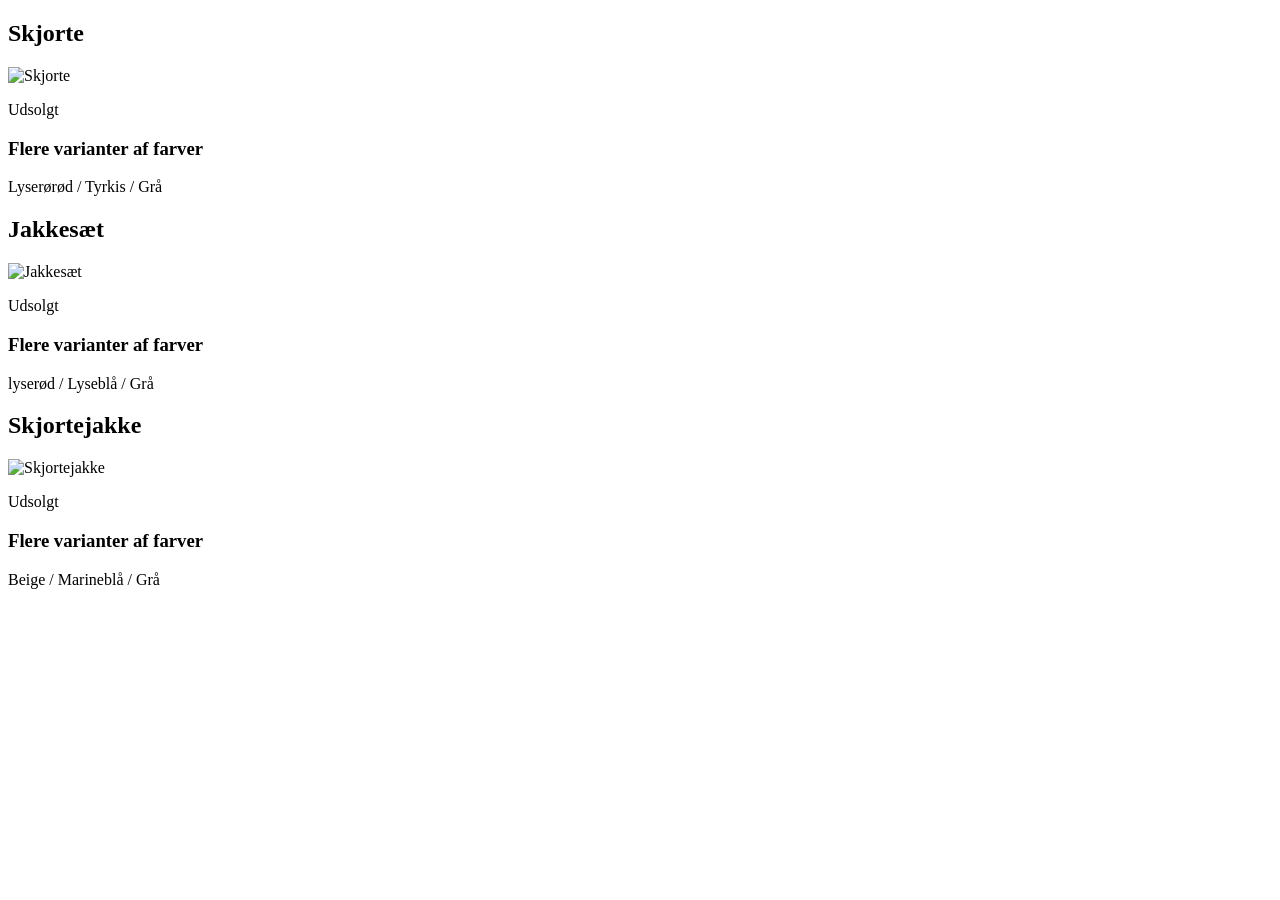
==== index.html @ 9212ca9c "Add files via upload" ====
<!doctype html>
<html lang="da">

<head>
    <meta charset="UTF-8" />
    <meta name="viewport" content="width=device-width, initial-scale=1.0" />
    <link rel="stylesheet" href="style.css" />
    <script src="index.js" defer></script>
    <title>Index</title>
    <meta name="robots" content="noindex">
</head>

<body>
    <section id="product_list">
        <article class="card">
            <h2>Skjorte</h2>
            <div class="imageContainer">
                <img src="images/pexels-onkar-salvi-28181962-11100267.jpg" alt="Skjorte" />
                <p>Udsolgt</p>
            </div>
            <h3>Flere varianter af farver</h3>
            <p>Lyserørød / Tyrkis / Grå</p>
        </article>
        <article class="card soldOut">
            <h2>Jakkesæt</h2>
            <div class="imageContainer">
                <img src="images/pexels-tima-miroshnichenko-7203479.jpg" alt="Jakkesæt" />
                <p>Udsolgt</p>
            </div>
            <h3>Flere varianter af farver</h3>
            <p>lyserød / Lyseblå / Grå</p>
        </article>
        <article class="card">
            <h2>Skjortejakke</h2>
            <div class="imageContainer">
                <img src="images/pexels-ivan-s-7671168.jpg" alt="Skjortejakke" />
                <p>Udsolgt</p>
            </div>
            <h3>Flere varianter af farver</h3>
            <p>Beige / Marineblå / Grå</p>
        </article>

    </section>
</body>
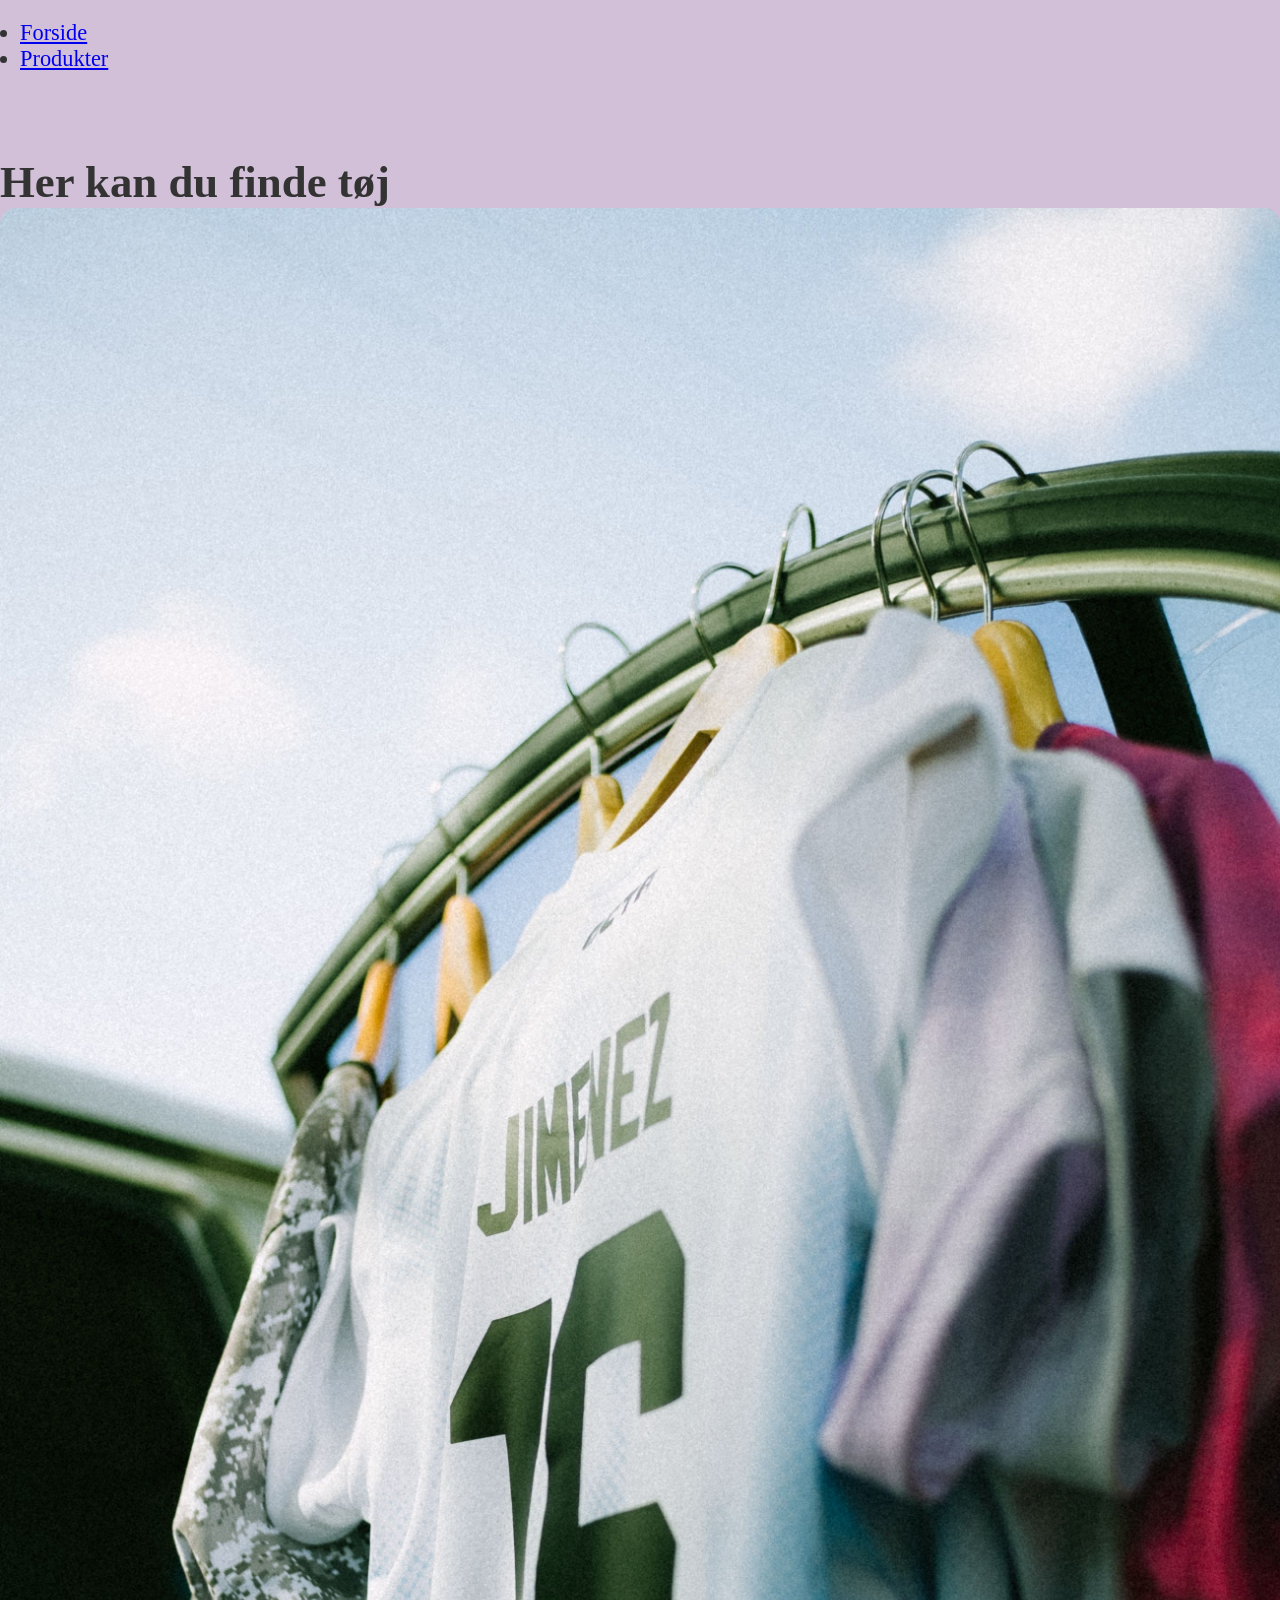
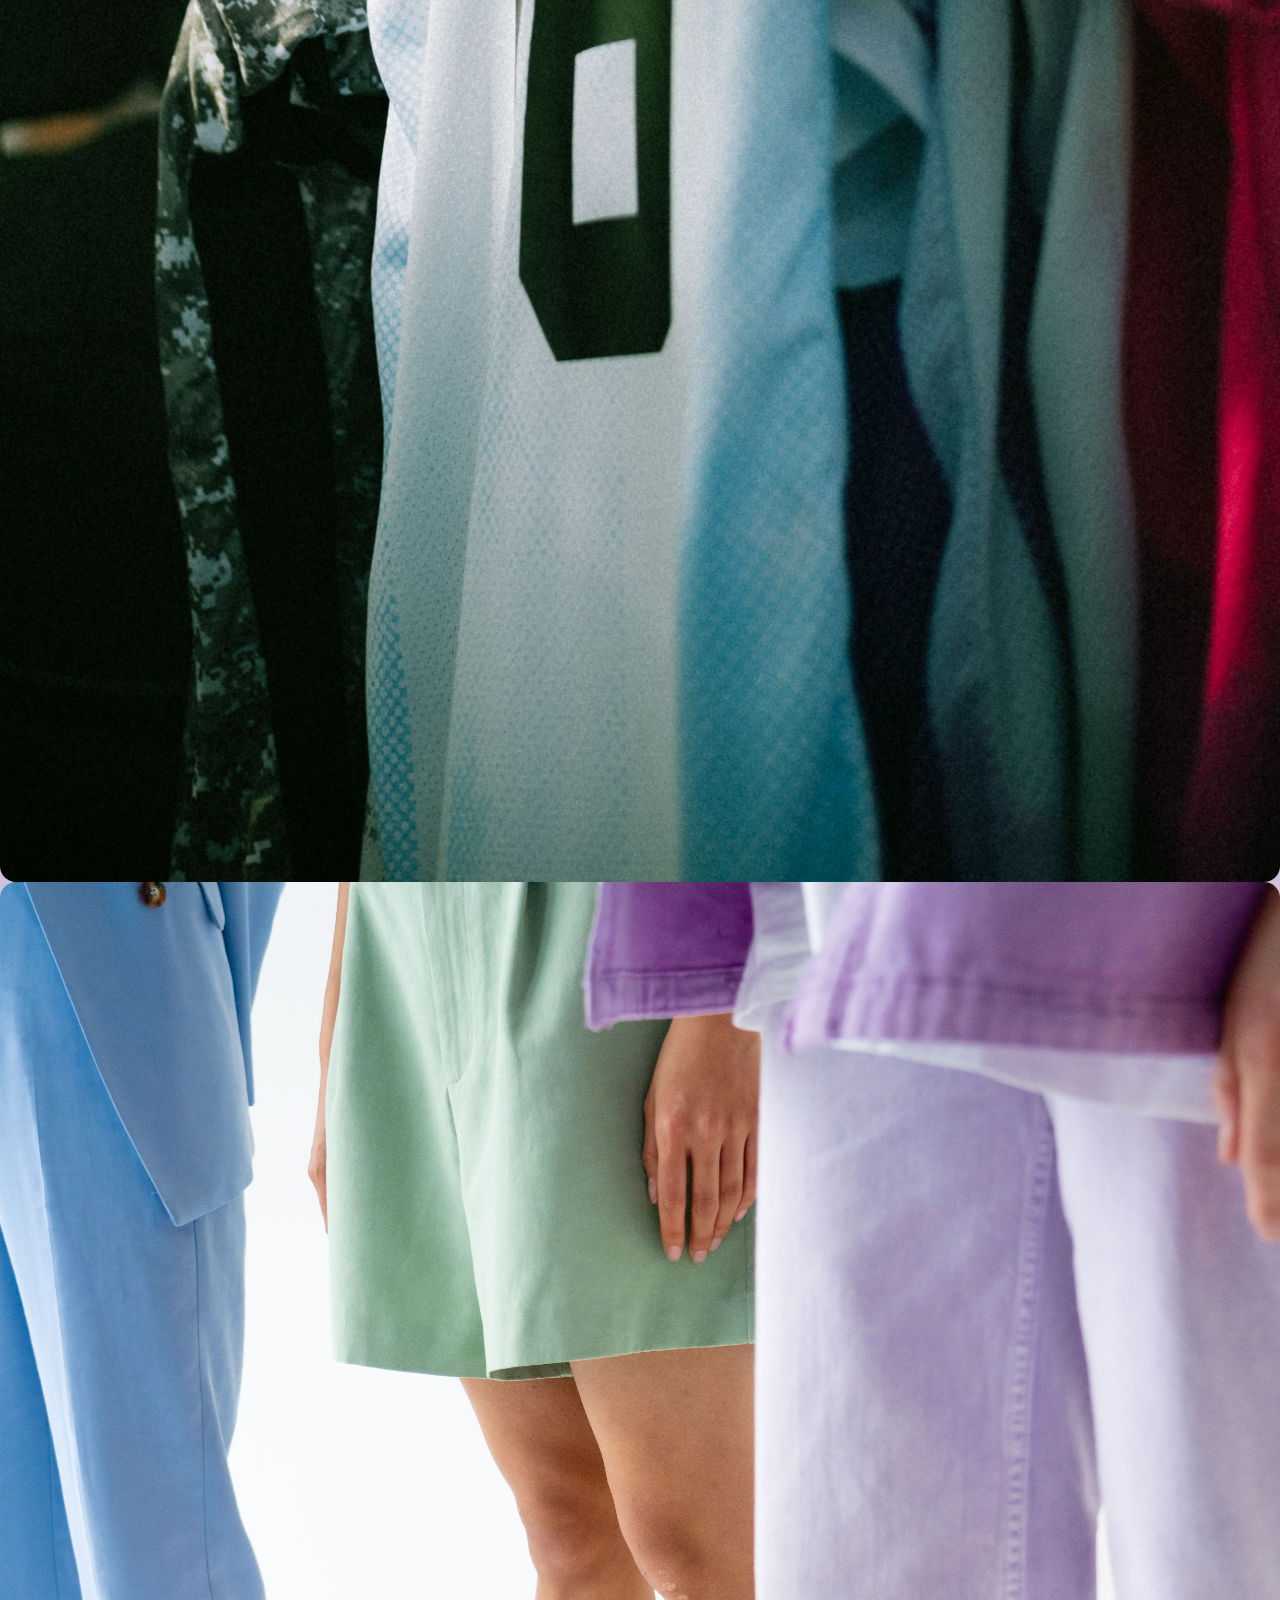
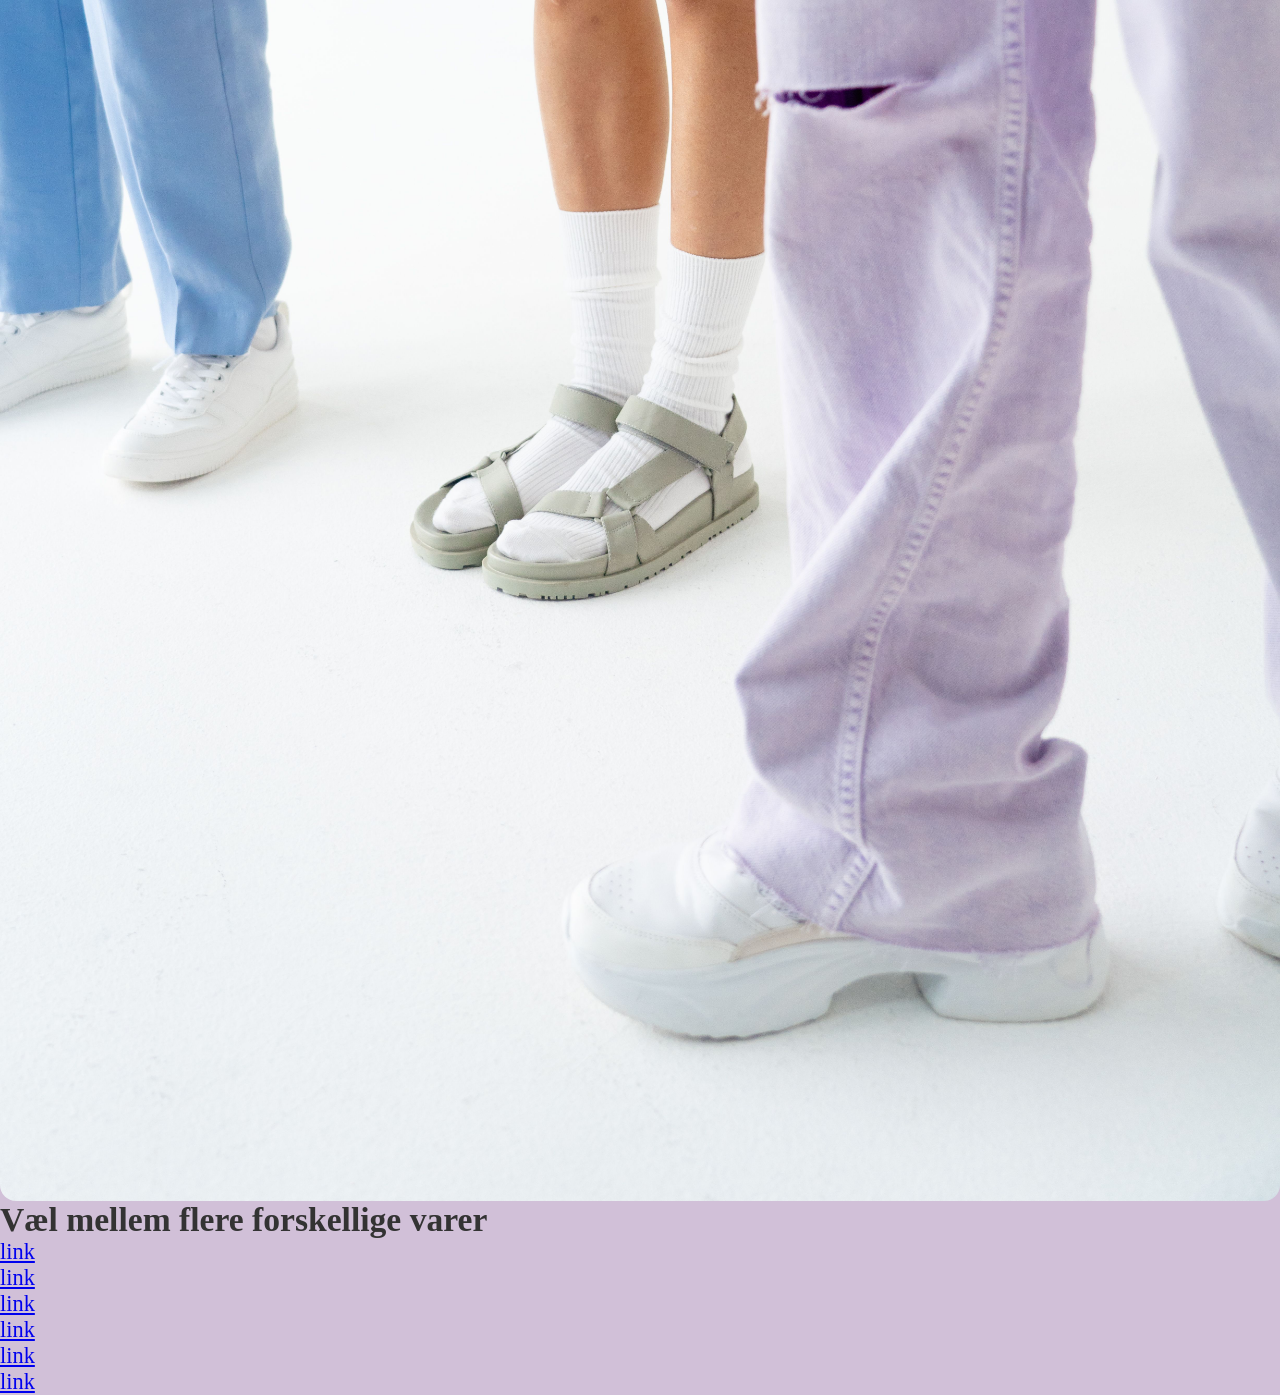
==== commit c5fc70ac: "Add files via upload" ====
--- a/index.html
+++ b/index.html
@@ -6,39 +6,54 @@
     <meta name="viewport" content="width=device-width, initial-scale=1.0" />
     <link rel="stylesheet" href="style.css" />
     <script src="index.js" defer></script>
+    <script src="scripts/detailview.js" defer></script>
     <title>Index</title>
     <meta name="robots" content="noindex">
 </head>
 
+
+
 <body>
-    <section id="product_list">
-        <article class="card">
-            <h2>Skjorte</h2>
-            <div class="imageContainer">
-                <img src="images/pexels-onkar-salvi-28181962-11100267.jpg" alt="Skjorte" />
-                <p>Udsolgt</p>
-            </div>
-            <h3>Flere varianter af farver</h3>
-            <p>Lyserørød / Tyrkis / Grå</p>
-        </article>
-        <article class="card soldOut">
-            <h2>Jakkesæt</h2>
-            <div class="imageContainer">
-                <img src="images/pexels-tima-miroshnichenko-7203479.jpg" alt="Jakkesæt" />
-                <p>Udsolgt</p>
-            </div>
-            <h3>Flere varianter af farver</h3>
-            <p>lyserød / Lyseblå / Grå</p>
-        </article>
-        <article class="card">
-            <h2>Skjortejakke</h2>
-            <div class="imageContainer">
-                <img src="images/pexels-ivan-s-7671168.jpg" alt="Skjortejakke" />
-                <p>Udsolgt</p>
-            </div>
-            <h3>Flere varianter af farver</h3>
-            <p>Beige / Marineblå / Grå</p>
-        </article>
+    <header>
+        <nav>
+            <nav class="header_content">
+                <ul>
+                    <li><a href="index.html">Forside</a></li>
+                    <li><a href="productliste.html">Produkter</a></li>
+                </ul>
+            </nav>
 
-    </section>
+        </nav>
+    </header>
+    <main>
+        <div class="grid_1-1-1-1">
+
+            <h1>Her kan du finde tøj</h1>
+
+            <img src="Images/pexels-giulianogiudici-16678677.jpg" alt="tøj">
+            <img src="Images/pexels-cottonbro-7872864.jpg" alt="andet tøj">
+            <h2>Væl mellem flere forskellige varer</h2>
+        </div>
+    </main>
+
+
+    <footer>
+        <nav>
+            <ul>
+                <li><a href="#">link</a></li>
+                <li><a href="#">link</a></li>
+
+            </ul>
+            <ul>
+                <li><a href="#">link</a></li>
+                <li><a href="#">link</a></li>
+
+            </ul>
+            <ul>
+                <li><a href="#">link</a></li>
+                <li><a href="#">link</a></li>
+
+            </ul>
+        </nav>
+    </footer>
 </body>
--- a/style.css
+++ b/style.css
@@ -0,0 +1,77 @@
+* {
+  padding: 0;
+  margin: 0;
+  box-sizing: border-box;
+
+  font-family: Cambria, Cochin, Georgia, Times, "Times New Roman", serif;
+  transition: all 0.5s ease-out;
+}
+
+img {
+  display: block;
+  width: 100%;
+  height: auto;
+  border-radius: 1rem;
+}
+
+#product_list {
+  margin: 2rem;
+
+  display: grid;
+  grid-template-columns: repeat(auto-fit, minmax(300px, 1fr));
+  gap: 1rem;
+}
+
+.card {
+  display: grid;
+  grid-template-rows: subgrid;
+  grid-row: span 4;
+  border-radius: 1rem;
+  padding: 1rem;
+  border: 1px solid whitesmoke;
+  margin: 1rem;
+  background-color: rgb(190, 114, 152);
+  filter: drop-shadow(3px 3px 4px whitesmoke);
+}
+.card:hover {
+  filter: drop-shadow(1px 1px 2px darkgray);
+}
+.imageContainer p {
+  display: none;
+}
+
+.header_content {
+  padding: 20px;
+  border-radius: 10px;
+  display: grid;
+  grid-template-columns: repeat(auto-fit, minmax (25px, 1fr));
+  grid-template-rows: auto auto 1fr auto 1fr;
+  gap: 1rem;
+}
+
+.soldOut .imageContainer p {
+  display: inline-block;
+  color: red;
+  rotate: 10deg;
+  font-size: 270%;
+  border: 2px solid red;
+  border-radius: 0.5rem;
+  /* opacity: 1; */
+}
+.imageContainer {
+  display: grid;
+  > * {
+    place-self: center center;
+    grid-area: 1 / 1;
+  }
+}
+
+body {
+  display: flex;
+  flex-direction: column;
+  margin: 0;
+  background-color: rgb(209, 192, 216);
+  color: #333;
+  font-family: "Gideon Roman", serif;
+  font-size: 1.4rem;
+}
